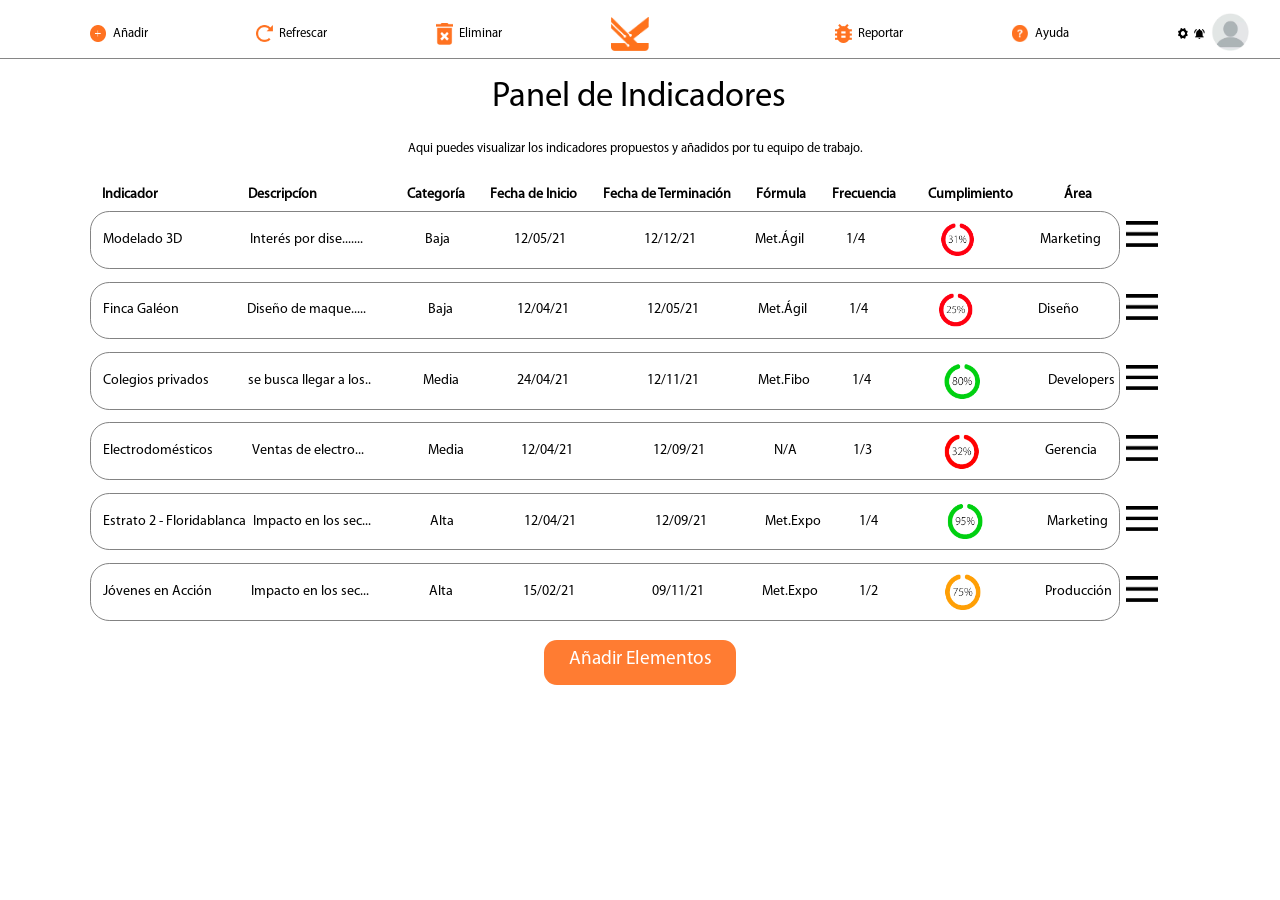
==== añadir.html @ 95365e01 "style :art: modificaciones de estilo inicio y correcciones de animaciones" ====
<!DOCTYPE html>
<html lang="es">
<head>
    <meta charset="UTF-8">
    <meta name="viewport" content="width=device-width, initial-scale=1.0">
    <title>Document</title>
    <link rel="stylesheet" href="añadir.css">
</head>
<body>
    <div class="flex-conteiner">
        <img src="./imagenes/Group 7@2x.png" alt="mas" class="mas">
        <a href="añadir.html" class="Añadir">Añadir</a>
        <img src="./imagenes/Icon open-reload@2x.png" alt="circul" class="circul">
        <a href="" class="Añadir">Refrescar</a>
        <img src="./imagenes/Icon material-delete-forever@2x.png" alt="caneca" class="caneca">
        <a href="eliminar.html" class="Añadir">Eliminar</a>
        <img src="./imagenes/kario sin kairo@2x.png" alt="logo" class="logo">
        <img src="./imagenes/Icon material-bug-report@2x.png" alt="report" class="report">
        <a href="reportar.html" class="Añadir">Reportar</a>
        <img src="./imagenes/Icon ionic-ios-help-circle@2x.png" alt="circle" class="circle">
        <a href="ayuda" class="Añadir">Ayuda</a>
        <a href=""><img src="./imagenes/Icon ionic-ios-settings@2x.png" alt="tuerca" class="tuerca"></a>
        <a href=""><img src="./imagenes/Icon material-notifications-active@2x.png" alt="campana" class="campana"></a>
        <a href="#cuadroSobrepuesto"><img src="./imagenes/Welcome_to_FigJam__1_-removebg-preview.png" alt="foto" class="foto"></a>
    </div>
    <div class="linea"></div>
    <div><p class="indicadores">Panel de Indicadores</p></div>
    <div><p class="Aqui">Aqui puedes visualizar los indicadores propuestos y añadidos por tu equipo de trabajo.</p></div>
    <div class="flex-conteiner2">
        <p class="indicador">Indicador</p>
        <p class="descripcion">Descripcíon</p>
        <p class="categoria">Categoría</p>
        <p class="fecha1">Fecha de Inicio</p>
        <p class="fecha2">Fecha de Terminación</p>
        <p class="formula">Fórmula</p>
        <p class="frecuencia">Frecuencia</p>
        <p class="cumplimiento">Cumplimiento</p>
        <p class="area">Área</p>
    </div>
    <div class="flex">
        <p class="M">Modelado 3D</p>
        <p class="I">Interés por dise.......</p>
        <p class="B">Baja</p>
        <p class="cerocinco">12/05/21</p>
        <p class="doce">12/12/21</p>
        <p class="Me">Met.Ágil</p>
        <p class="uncuarto">1/4</p>
        <img src="./imagenes/Group 14.png" alt="treintauno" class="treintauno">
        <p class="marketing">Marketing</p>
    </div>
    <img src="./imagenes/Repeat Grid 4@2x.png" alt="Repeat" class="repeat1">
    <div class="flex1">
        <p class="M">Finca Galéon</p>
        <p class="I">Diseño de maque.....</p>
        <p class="B">Baja</p>
        <p class="cerocinco">12/04/21</p>
        <p class="doce">12/05/21</p>
        <p class="Me">Met.Ágil</p>
        <p class="uncuarto">1/4</p>
        <img src="./imagenes/Group 12.png" alt="treintauno" class="treintauno1">
        <p class="marketing">Diseño</p>
    </div>
    <img src="./imagenes/Repeat Grid 4@2x.png" alt="Repeat" class="repeat2">
    <div class="flex2">
        <p class="M1">Colegios privados</p>
        <p class="I1">se busca llegar a los..</p>
        <p class="B1">Media</p>
        <p class="cerocinco1">24/04/21</p>
        <p class="doce1">12/11/21</p>
        <p class="Me1">Met.Fibo</p>
        <p class="uncuarto1">1/4</p>
        <img src="./imagenes/Group 10.png" alt="treintauno" class="treintauno2">
        <p class="marketing1">Developers</p>
    </div>
    <img src="./imagenes/Repeat Grid 4@2x.png" alt="Repeat" class="repeat3">
    <div class="flex3">
        <p class="M2">Electrodomésticos</p>
        <p class="I2">Ventas de electro...</p>
        <p class="B2">Media</p>
        <p class="cerocinco2">12/04/21</p>
        <p class="doce2">12/09/21</p>
        <p class="Me2">N/A</p>
        <p class="uncuarto2">1/3</p>
        <img src="./imagenes/Group 11.png" alt="treintauno" class="treintauno3">
        <p class="marketing2">Gerencia</p>
    </div>
    <img src="./imagenes/Repeat Grid 4@2x.png" alt="Repeat" class="repeat4">
    <div class="flex4">
        <p class="M3">Estrato 2 - Floridablanca</p>
        <p class="I3">Impacto en los sec...</p>
        <p class="B3">Alta</p>
        <p class="cerocinco3">12/04/21</p>
        <p class="doce3">12/09/21</p>
        <p class="Me3">Met.Expo</p>
        <p class="uncuarto3">1/4</p>
        <img src="./imagenes/Group 8.png" alt="treintauno" class="treintauno4">
        <p class="marketing3">Marketing</p>
    </div>
    <img src="./imagenes/Repeat Grid 4@2x.png" alt="Repeat" class="repeat5">
    <div class="flex5">
        <p class="M4">Jóvenes en Acción</p>
        <p class="I4">Impacto en los sec...</p>
        <p class="B4">Alta</p>
        <p class="cerocinco4">15/02/21</p>
        <p class="doce4">09/11/21</p>
        <p class="Me4">Met.Expo</p>
        <p class="uncuarto4">1/2</p>
        <img src="./imagenes/Group 9.png" alt="treintauno" class="treintauno5">
        <p class="marketing4">Producción</p>
    </div>
    <img src="./imagenes/Repeat Grid 4@2x.png" alt="Repeat" class="repeat6">
    <div><a href="" class="añadir1">Añadir Elementos</a></div>
    <div id="cuadroSobrepuesto">
        <div id="contenidoCuadro">
          <img src="./imagenes/Welcome_to_FigJam__1_-removebg-preview.png" alt="logologo" class="logologo">
          <p class="usuario">Usuario</p>
          <img src="./imagenes/icons8-salida-50.png" alt="login" class="login">
          <a href="KARIOmedia.html" class="logout">Log-Out</a>
          <a href="#" id="cerrarCuadro" class="cerrar">Cerrar</a>
        </div>
      </div>
</body>
</html>
---- añadir.css ----
@font-face {
    font-family: 'Myriad pro, regular';
    src: url(./font/Myriad\ Pro\ Regular.ttf);
}
*{
    margin: 0;
    padding: 0;
    box-sizing: border-box;
}
body{
    display: flex;
}
.flex-conteiner{
    position: absolute;
    display: flex;
    justify-content: center;
    align-items: center;
    margin-top: 1vi;
}

.mas{
    margin-left: 7vi;
    width: 1.3vi;
}
.Añadir{
    text-decoration: none;
    color: black;
    margin-left: 0.5vi;
    font-size: 1vi;
    font-family: 'Myriad pro, regular';
}
.circul{
    margin-left: 8.5vi;
    width: 1.3vi;
}
.caneca{
    margin-left: 8.5vi;
    width: 1.3vi;
}
.logo{
    margin-left: 8.5vi;
    width: 3vi;
}
.report{
    margin-left: 14.5vi;
    width: 1.3vi;
}
.circle{
    margin-left: 8.5vi;
    width: 1.3vi;
}
.tuerca{
    margin-left: 8.5vi;
    width: 0.8vi;
}
.campana{
    margin-left: 0.5vi;
    width: 0.8vi;
}
.foto{
    margin-left: 0.5vi;
    width: 3vi;
}
.linea{
    background-color: rgb(134, 134, 134);
    width: 100vi;
    height: 0.1vi;
    margin-top: 4.5vi;
}
.indicadores{
    position: absolute;
    font-size: 2.7vi;
    font-family: 'Myriad pro, regular';
    top: 6vi;
    left: 38.45vi;
}
.Aqui{
    position: absolute;
    font-size: 1vi;
    font-family: 'Myriad pro, regular';
    top: 11vi;
    left: 31.9vi;
}
.flex-conteiner2{
    position: absolute;
    display: flex;
    margin-top: 14.5vi;
    margin-left: 8vi;
}
.indicador{
    font-size: 1.1vi;
    font-family: 'Myriad pro, regular';
    font-weight: bold;
}
.descripcion{
    font-size: 1.1vi;
    font-family: 'Myriad pro, regular';
    font-weight: bold;
    margin-left: 7vi;
}
.categoria{
    font-size: 1.1vi;
    font-family: 'Myriad pro, regular';
    font-weight: bold;
    margin-left: 7vi;
}
.fecha1{
    font-size: 1.1vi;
    font-family: 'Myriad pro, regular';
    font-weight: bold;
    margin-left: 2vi;
}
.fecha2{
    font-size: 1.1vi;
    font-family: 'Myriad pro, regular';
    font-weight: bold;
    margin-left: 2vi;
}
.formula{
    font-size: 1.1vi;
    font-family: 'Myriad pro, regular';
    font-weight: bold;
    margin-left: 2vi;
}
.frecuencia{
    font-size: 1.1vi;
    font-family: 'Myriad pro, regular';
    font-weight: bold;
    margin-left: 2vi;
}
.cumplimiento{
    font-size: 1.1vi;
    font-family: 'Myriad pro, regular';
    font-weight: bold;
    margin-left: 2.5vi;
}
.area{
    font-size: 1.1vi;
    font-family: 'Myriad pro, regular';
    font-weight: bold;
    margin-left: 4vi;
}
.flex{
    position: absolute;
    display: flex;
    align-items: center;
    width: 80.5vi;
    height: 4.5vi;
    top: 16.5vi;
    left: 7vi;
    border: 1px solid rgb(131, 131, 131);
    border-radius: 1.5vi;
}
.M{
    font-size: 1.1vi;
    font-family: 'Myriad pro, regular';
    margin-left: 1vi;
}
.I{
    font-size: 1.1vi;
    font-family: 'Myriad pro, regular';
    margin-left: 5.3vi;
}
.B{
    font-size: 1.1vi;
    font-family: 'Myriad pro, regular';
    margin-left: 4.8vi;
}
.cerocinco{
    font-size: 1.1vi;
    font-family: 'Myriad pro, regular';
    margin-left: 5vi;
}
.doce{
    font-size: 1.1vi;
    font-family: 'Myriad pro, regular';
    margin-left: 6.1vi;
}
.Me{
    font-size: 1.1vi;
    font-family: 'Myriad pro, regular';
    margin-left: 4.6vi;
}
.uncuarto{
    font-size: 1.1vi;
    font-family: 'Myriad pro, regular';
    margin-left: 3.3vi;
}
.treintauno{
    margin-left: 5.7vi;
    width: 3vi;
}
.marketing{
    font-size: 1.1vi;
    font-family: 'Myriad pro, regular';
    margin-left: 5vi;
}
.repeat1{
    position: absolute;
    width: 2.5vi;
    height: 2vi;
    top: 17.3vi;
    left: 88vi;
}
.flex1{
    position: absolute;
    display: flex;
    align-items: center;
    width: 80.5vi;
    height: 4.5vi;
    top: 22vi;
    left: 7vi;
    border: 1px solid rgb(131, 131, 131);
    border-radius: 1.5vi;
}
.treintauno1{
    margin-left: 5.5vi;
    width: 2.8vi;
}
.repeat2{
    position: absolute;
    width: 2.5vi;
    height: 2vi;
    top: 23vi;
    left: 88vi;
}
.flex2{
    position: absolute;
    display: flex;
    align-items: center;
    width: 80.5vi;
    height: 4.5vi;
    top: 27.5vi;
    left: 7vi;
    border: 1px solid rgb(131, 131, 131);
    border-radius: 1.5vi;
}
.M1{
    font-size: 1.1vi;
    font-family: 'Myriad pro, regular';
    margin-left: 1vi;
}
.I1{
    font-size: 1.1vi;
    font-family: 'Myriad pro, regular';
    margin-left: 3vi;
}
.B1{
    font-size: 1.1vi;
    font-family: 'Myriad pro, regular';
    margin-left: 4.1vi;
}
.cerocinco1{
    font-size: 1.1vi;
    font-family: 'Myriad pro, regular';
    margin-left: 4.5vi;
}
.doce1{
    font-size: 1.1vi;
    font-family: 'Myriad pro, regular';
    margin-left: 6.1vi;
}
.Me1{
    font-size: 1.1vi;
    font-family: 'Myriad pro, regular';
    margin-left: 4.6vi;
}
.uncuarto1{
    font-size: 1.1vi;
    font-family: 'Myriad pro, regular';
    margin-left: 3.3vi;
}
.treintauno2{
    margin-left: 5.5vi;
    width: 3.3vi;
}
.marketing1{
    font-size: 1.1vi;
    font-family: 'Myriad pro, regular';
    margin-left: 5vi;
}
.repeat3{
    position: absolute;
    width: 2.5vi;
    height: 2vi;
    top: 28.5vi;
    left: 88vi;
}
.flex3{
    position: absolute;
    display: flex;
    align-items: center;
    width: 80.5vi;
    height: 4.5vi;
    top: 33vi;
    left: 7vi;
    border: 1px solid rgb(131, 131, 131);
    border-radius: 1.5vi;
}
.M2{
    font-size: 1.1vi;
    font-family: 'Myriad pro, regular';
    margin-left: 1vi;
}
.I2{
    font-size: 1.1vi;
    font-family: 'Myriad pro, regular';
    margin-left: 3vi;
}
.B2{
    font-size: 1.1vi;
    font-family: 'Myriad pro, regular';
    margin-left: 5vi;
}
.cerocinco2{
    font-size: 1.1vi;
    font-family: 'Myriad pro, regular';
    margin-left: 4.5vi;
}
.doce2{
    font-size: 1.1vi;
    font-family: 'Myriad pro, regular';
    margin-left: 6.2vi;
}
.Me2{
    font-size: 1.1vi;
    font-family: 'Myriad pro, regular';
    margin-left: 5.4vi;
}
.uncuarto2{
    font-size: 1.1vi;
    font-family: 'Myriad pro, regular';
    margin-left: 4.4vi;
}
.treintauno3{
    margin-left: 5.5vi;
    width: 3vi;
}
.marketing2{
    font-size: 1.1vi;
    font-family: 'Myriad pro, regular';
    margin-left: 5vi;
}
.repeat4{
    position: absolute;
    width: 2.5vi;
    height: 2vi;
    top: 34vi;
    left: 88vi;
}
.flex4{
    position: absolute;
    display: flex;
    align-items: center;
    width: 80.5vi;
    height: 4.5vi;
    top: 38.5vi;
    left: 7vi;
    border: 1px solid rgb(131, 131, 131);
    border-radius: 1.5vi;
}
.M3{
    font-size: 1.1vi;
    font-family: 'Myriad pro, regular';
    margin-left: 1vi;
}
.I3{
    font-size: 1.1vi;
    font-family: 'Myriad pro, regular';
    margin-left: 0.5vi;
}
.B3{
    font-size: 1.1vi;
    font-family: 'Myriad pro, regular';
    margin-left: 4.6vi;
}
.cerocinco3{
    font-size: 1.1vi;
    font-family: 'Myriad pro, regular';
    margin-left: 5.5vi;
}
.doce3{
    font-size: 1.1vi;
    font-family: 'Myriad pro, regular';
    margin-left: 6.2vi;
}
.Me3{
    font-size: 1.1vi;
    font-family: 'Myriad pro, regular';
    margin-left: 4.5vi;
}
.uncuarto3{
    font-size: 1.1vi;
    font-family: 'Myriad pro, regular';
    margin-left: 3vi;
}
.treintauno4{
    margin-left: 5.3vi;
    width: 2.9vi;
}
.marketing3{
    font-size: 1.1vi;
    font-family: 'Myriad pro, regular';
    margin-left: 5vi;
}
.repeat5{
    position: absolute;
    width: 2.5vi;
    height: 2vi;
    top: 39.5vi;
    left: 88vi;
}
.flex5{
    position: absolute;
    display: flex;
    align-items: center;
    width: 80.5vi;
    height: 4.5vi;
    top: 44vi;
    left: 7vi;
    border: 1px solid rgb(131, 131, 131);
    border-radius: 1.5vi;
}
.M4{
    font-size: 1.1vi;
    font-family: 'Myriad pro, regular';
    margin-left: 1vi;
}
.I4{
    font-size: 1.1vi;
    font-family: 'Myriad pro, regular';
    margin-left: 3vi;
}
.B4{
    font-size: 1.1vi;
    font-family: 'Myriad pro, regular';
    margin-left: 4.7vi;
}
.cerocinco4{
    font-size: 1.1vi;
    font-family: 'Myriad pro, regular';
    margin-left: 5.5vi;
}
.doce4{
    font-size: 1.1vi;
    font-family: 'Myriad pro, regular';
    margin-left: 6vi;
}
.Me4{
    font-size: 1.1vi;
    font-family: 'Myriad pro, regular';
    margin-left: 4.5vi;
}
.uncuarto4{
    font-size: 1.1vi;
    font-family: 'Myriad pro, regular';
    margin-left: 3.2vi;
}
.treintauno5{
    margin-left: 5.2vi;
    width: 2.9vi;
}
.marketing4{
    font-size: 1.1vi;
    font-family: 'Myriad pro, regular';
    margin-left: 5vi;
}
.repeat6{
    position: absolute;
    width: 2.5vi;
    height: 2vi;
    top: 45vi;
    left: 88vi;
}
.añadir1{
    position: absolute;
    top: 50vi;
    left: 42.5vi;
    font-size: 1.5vi;
    font-family: 'Myriad pro, regular';
    text-decoration: none;
    color: white;
    background-color: #FF7C32;
    width: 15vi;
    height: 3.5vi;
    border-radius: 1vi;
    line-height: 3.1vi;
    text-align: center;
}
#cuadroSobrepuesto {
    display: none;
    position: fixed;
    top: 4.6vi;
    left: 85vi;
    z-index: 999;
    
}

#contenidoCuadro {
    width: 15vi;
    height: 20vi;
    background-image: linear-gradient(to bottom, #E66319 5vi, #3E3737 5vi);
    border-radius: 0.3vi;
}
#cerrarCuadro {
display: block;
}
#mostrarCuadro {
cursor: pointer;
}
#cuadroSobrepuesto:target {
display: block;
}
.cerrar{
    position: absolute;
    font-size: 1.1vi;
    font-family: 'Myriad pro, regular';
    text-decoration: none;
    color: white;
    top: 18.5vi;
    left: 6vi;
}
.logologo{
    position: absolute;
    width: 6vi;
    top: 1.5vi;
    left: 4.5vi;
}
.usuario{
    position: absolute;
    font-size: 1.7vi;
    font-family: 'Myriad pro, regular';
    color: white;
    top: 8vi;
    left: 5vi;
}
.login{
    position: absolute;
    width: 1.5vi;
    top: 13vi;
    left: 3.5vi;
}
.logout{
    position: absolute;
    font-size: 1.5vi;
    font-family: 'Myriad pro, regular';
    text-decoration: none;
    color: white;
    top: 12.8vi;
    left: 5.3vi;
}
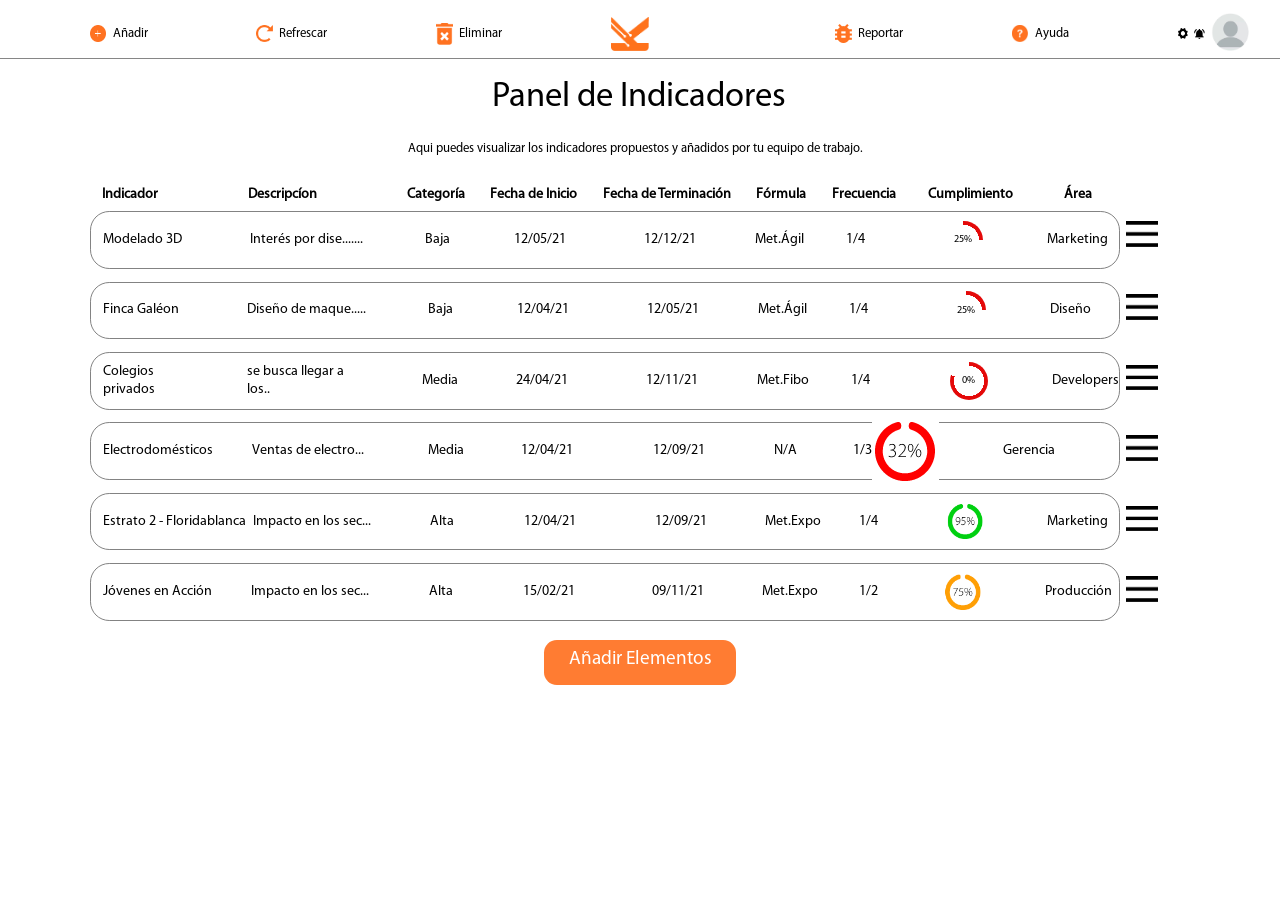
==== commit 8b6ed577: "style :art: Creación de la animacion porcentajes" ====
--- a/añadir.html
+++ b/añadir.html
@@ -16,7 +16,7 @@
         <a href="eliminar.html" class="Añadir">Eliminar</a>
         <img src="./imagenes/kario sin kairo@2x.png" alt="logo" class="logo">
         <img src="./imagenes/Icon material-bug-report@2x.png" alt="report" class="report">
-        <a href="reportar.html" class="Añadir">Reportar</a>
+        <a href="Repostes.html" class="Añadir">Reportar</a>
         <img src="./imagenes/Icon ionic-ios-help-circle@2x.png" alt="circle" class="circle">
         <a href="ayuda" class="Añadir">Ayuda</a>
         <a href=""><img src="./imagenes/Icon ionic-ios-settings@2x.png" alt="tuerca" class="tuerca"></a>
@@ -45,7 +45,11 @@
         <p class="doce">12/12/21</p>
         <p class="Me">Met.Ágil</p>
         <p class="uncuarto">1/4</p>
-        <img src="./imagenes/Group 14.png" alt="treintauno" class="treintauno">
+        <div class="progress-bar-container">
+            <div class="progress-bar html">
+              <progress id="html" min="0" max="100" value="31"></progress>
+            </div>
+          </div>
         <p class="marketing">Marketing</p>
     </div>
     <img src="./imagenes/Repeat Grid 4@2x.png" alt="Repeat" class="repeat1">
@@ -57,7 +61,9 @@
         <p class="doce">12/05/21</p>
         <p class="Me">Met.Ágil</p>
         <p class="uncuarto">1/4</p>
-        <img src="./imagenes/Group 12.png" alt="treintauno" class="treintauno1">
+        <div class="progress-bar html">
+            <progress id="html1" min="0" max="100" value="25"></progress>
+        </div>
         <p class="marketing">Diseño</p>
     </div>
     <img src="./imagenes/Repeat Grid 4@2x.png" alt="Repeat" class="repeat2">
@@ -69,7 +75,11 @@
         <p class="doce1">12/11/21</p>
         <p class="Me1">Met.Fibo</p>
         <p class="uncuarto1">1/4</p>
-        <img src="./imagenes/Group 10.png" alt="treintauno" class="treintauno2">
+        <div class="progress-bar2-container">
+            <div class="progress-bar2 html2">
+              <progress id="html2" min="0" max="100" value="80"></progress>
+            </div>
+          </div>
         <p class="marketing1">Developers</p>
     </div>
     <img src="./imagenes/Repeat Grid 4@2x.png" alt="Repeat" class="repeat3">
--- a/añadir.css
+++ b/añadir.css
@@ -186,10 +186,50 @@
     font-family: 'Myriad pro, regular';
     margin-left: 3.3vi;
 }
-.treintauno{
-    margin-left: 5.7vi;
+@property --progress-value {
+    syntax: '<integer>';
+    inherits: false;
+    initial-value: 0;
+  }
+  
+  @keyframes html-progress {
+    to { --progress-value: 31;}
+  }
+
+  .progress-bar {
     width: 3vi;
-}
+    height: 3vi;
+    margin-left: 6.5vi;
+    border-radius: 50%;
+    display: flex;
+    justify-content: center;
+    align-items: center;
+    
+  }
+  
+  .progress-bar::before {
+    counter-reset: percentage var(--progress-value);
+    content: counter(percentage) '%';
+  }
+  
+  .html {
+    background: 
+      radial-gradient(closest-side, white 79%, transparent 80% 100%),
+      conic-gradient(rgb(228, 9, 9) calc(var(--progress-value) * 1%), rgb(255, 255, 255) 0);
+    animation: html-progress 2s 1 forwards;
+    font-family: 'Myriad pro, regular';
+    font-size: 0.8vi;
+  }
+  
+  .html::before {
+    animation: html-progress 2s 1 forwards;
+  }
+  
+  progress {
+    visibility: hidden;
+    width: 0;
+    height: 0;
+  }
 .marketing{
     font-size: 1.1vi;
     font-family: 'Myriad pro, regular';
@@ -270,10 +310,47 @@
     font-family: 'Myriad pro, regular';
     margin-left: 3.3vi;
 }
-.treintauno2{
-    margin-left: 5.5vi;
-    width: 3.3vi;
-}
+@property --progress-value {
+    syntax: '<integer>';
+    inherits: false;
+    initial-value: 0;
+    
+  }
+  
+  @keyframes html-progress{
+    to { --progress-value: 25;}
+  }
+  
+  
+  .progress-bar {
+    width: 3vi;
+    height: 3vi;
+    margin-left: 6.2vi;
+    border-radius: 50%;
+    display: flex;
+    justify-content: center;
+    align-items: center;
+    
+  }
+  
+  .progress-bar1::before {
+    counter-reset: percentage var(--progress-value);
+    content: counter(percentage) '%';
+  }
+  
+  .html {
+    background: 
+      radial-gradient(closest-side, white 79%, transparent 80% 100%),
+      conic-gradient(rgb(228, 9, 9) calc(var(--progress-value) * 1%), rgb(255, 255, 255) 0);
+    animation: html-progress 2s 1 forwards;
+    font-family: 'Myriad pro, regular';
+    font-size: 0.8vi;
+  }
+  
+  .html::before {
+    animation: html-progress 2s 1 forwards;
+  }
+  
 .marketing1{
     font-size: 1.1vi;
     font-family: 'Myriad pro, regular';
@@ -332,10 +409,50 @@
     font-family: 'Myriad pro, regular';
     margin-left: 4.4vi;
 }
-.treintauno3{
-    margin-left: 5.5vi;
+@property --progress-value2 {
+    syntax: '<integer>';
+    inherits: false;
+    initial-value: 0;
+  }
+  
+  @keyframes html-progress2{
+    to { --progress-value2: 80;}
+  }
+  
+  
+  .progress-bar2 {
     width: 3vi;
-}
+    height: 3vi;
+    margin-left: 6.2vi;
+    border-radius: 50%;
+    display: flex;
+    justify-content: center;
+    align-items: center;
+    
+  }
+  
+  .progress-bar2::before {
+    counter-reset: percentage var(--progress-value2);
+    content: counter(percentage) '%';
+  }
+  
+  .html2 {
+    background: 
+      radial-gradient(closest-side, white 79%, transparent 80% 100%),
+      conic-gradient(rgb(228, 9, 9) calc(var(--progress-value2) * 1%), rgb(255, 255, 255) 0);
+    animation: html-progress2 2s 1 forwards;
+    font-family: 'Myriad pro, regular';
+    font-size: 0.8vi;
+  }
+  
+  .html1::before {
+    animation: html-progress2 2s 1 forwards;
+  }
+  progress {
+    visibility: hidden;
+    width: 0;
+    height: 0;
+  }
 .marketing2{
     font-size: 1.1vi;
     font-family: 'Myriad pro, regular';
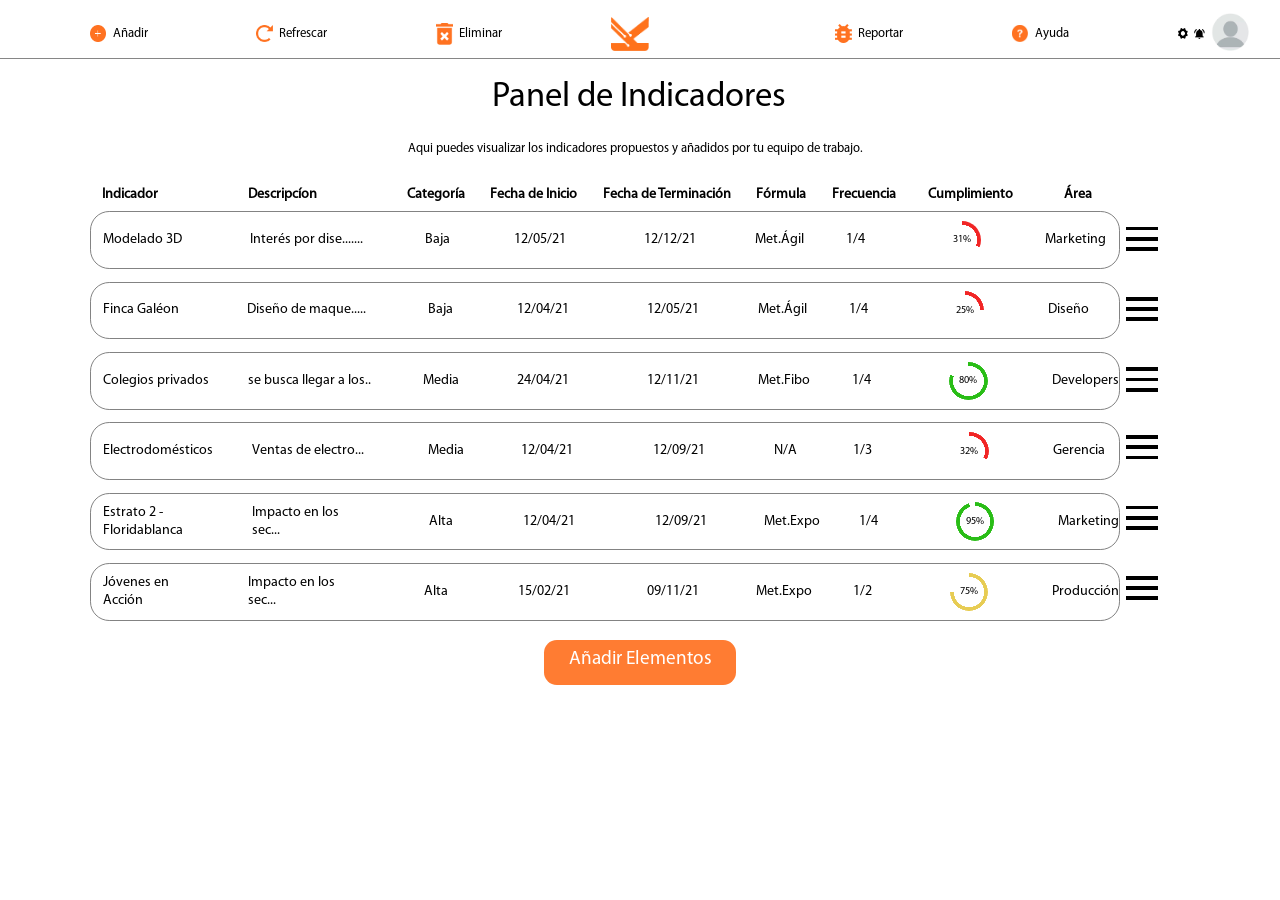
==== commit e360b154: "feat :art: estilo dinamico de porcentajes Terminación de añadir y reportes" ====
--- a/añadir.html
+++ b/añadir.html
@@ -45,14 +45,16 @@
         <p class="doce">12/12/21</p>
         <p class="Me">Met.Ágil</p>
         <p class="uncuarto">1/4</p>
-        <div class="progress-bar-container">
-            <div class="progress-bar html">
-              <progress id="html" min="0" max="100" value="31"></progress>
-            </div>
-          </div>
+        <div class="progress-bar primero">
+            <progress id="primero" min="0" max="100" value="31"></progress>
+        </div>
         <p class="marketing">Marketing</p>
     </div>
-    <img src="./imagenes/Repeat Grid 4@2x.png" alt="Repeat" class="repeat1">
+    <div class="linea1">
+        <div class="a"><p></p></div>
+        <div class="a"><p></p></div>
+        <div class="a"><p></p></div>
+    </div>
     <div class="flex1">
         <p class="M">Finca Galéon</p>
         <p class="I">Diseño de maque.....</p>
@@ -61,12 +63,16 @@
         <p class="doce">12/05/21</p>
         <p class="Me">Met.Ágil</p>
         <p class="uncuarto">1/4</p>
-        <div class="progress-bar html">
-            <progress id="html1" min="0" max="100" value="25"></progress>
+        <div class="progress-bar segundo">
+            <progress id="segundo" min="0" max="100" value="25"></progress>
         </div>
         <p class="marketing">Diseño</p>
     </div>
-    <img src="./imagenes/Repeat Grid 4@2x.png" alt="Repeat" class="repeat2">
+    <div class="linea2">
+        <div class="a"><p></p></div>
+        <div class="a"><p></p></div>
+        <div class="a"><p></p></div>
+    </div>
     <div class="flex2">
         <p class="M1">Colegios privados</p>
         <p class="I1">se busca llegar a los..</p>
@@ -75,14 +81,16 @@
         <p class="doce1">12/11/21</p>
         <p class="Me1">Met.Fibo</p>
         <p class="uncuarto1">1/4</p>
-        <div class="progress-bar2-container">
-            <div class="progress-bar2 html2">
-              <progress id="html2" min="0" max="100" value="80"></progress>
-            </div>
-          </div>
+        <div class="progress-bar tercero">
+            <progress id="tercero" min="0" max="100" value="80"></progress>
+        </div>
         <p class="marketing1">Developers</p>
     </div>
-    <img src="./imagenes/Repeat Grid 4@2x.png" alt="Repeat" class="repeat3">
+    <div class="linea3">
+        <div class="a"><p></p></div>
+        <div class="a"><p></p></div>
+        <div class="a"><p></p></div>
+    </div>
     <div class="flex3">
         <p class="M2">Electrodomésticos</p>
         <p class="I2">Ventas de electro...</p>
@@ -91,10 +99,16 @@
         <p class="doce2">12/09/21</p>
         <p class="Me2">N/A</p>
         <p class="uncuarto2">1/3</p>
-        <img src="./imagenes/Group 11.png" alt="treintauno" class="treintauno3">
+        <div class="progress-bar cuarto">
+            <progress id="cuarto" min="0" max="100" value="32"></progress>
+        </div>
         <p class="marketing2">Gerencia</p>
     </div>
-    <img src="./imagenes/Repeat Grid 4@2x.png" alt="Repeat" class="repeat4">
+    <div class="linea4">
+        <div class="a"><p></p></div>
+        <div class="a"><p></p></div>
+        <div class="a"><p></p></div>
+    </div>
     <div class="flex4">
         <p class="M3">Estrato 2 - Floridablanca</p>
         <p class="I3">Impacto en los sec...</p>
@@ -103,10 +117,16 @@
         <p class="doce3">12/09/21</p>
         <p class="Me3">Met.Expo</p>
         <p class="uncuarto3">1/4</p>
-        <img src="./imagenes/Group 8.png" alt="treintauno" class="treintauno4">
+        <div class="progress-bar quinto">
+            <progress id="quinto" min="0" max="100" value="95"></progress>
+        </div>
         <p class="marketing3">Marketing</p>
     </div>
-    <img src="./imagenes/Repeat Grid 4@2x.png" alt="Repeat" class="repeat5">
+    <div class="linea5">
+        <div class="a"><p></p></div>
+        <div class="a"><p></p></div>
+        <div class="a"><p></p></div>
+    </div>
     <div class="flex5">
         <p class="M4">Jóvenes en Acción</p>
         <p class="I4">Impacto en los sec...</p>
@@ -115,11 +135,16 @@
         <p class="doce4">09/11/21</p>
         <p class="Me4">Met.Expo</p>
         <p class="uncuarto4">1/2</p>
-        <img src="./imagenes/Group 9.png" alt="treintauno" class="treintauno5">
+        <div class="progress-bar sexto">
+            <progress id="sexto" min="0" max="100" value="95"></progress>
+        </div>
         <p class="marketing4">Producción</p>
     </div>
-    <img src="./imagenes/Repeat Grid 4@2x.png" alt="Repeat" class="repeat6">
-    <div><a href="" class="añadir1">Añadir Elementos</a></div>
+    <div class="linea6">
+        <div class="a"><p></p></div>
+        <div class="a"><p></p></div>
+        <div class="a"><p></p></div>
+    </div>
     <div id="cuadroSobrepuesto">
         <div id="contenidoCuadro">
           <img src="./imagenes/Welcome_to_FigJam__1_-removebg-preview.png" alt="logologo" class="logologo">
@@ -129,5 +154,32 @@
           <a href="#" id="cerrarCuadro" class="cerrar">Cerrar</a>
         </div>
       </div>
+    <a href="#cuadroSobrepuesto1" id="cerrarCuadro" class="añadir1">Añadir Elementos</a>
+    <div id="cuadroSobrepuesto1">
+    <div id="contenidoCuadro1">
+        <form>
+            <label for="indicador" class="indicador1">Indicador:</label><br>
+            <input type="text" name="indicador" id="indicador" class="indicador2"><br>
+            <label for="Descripcíon" class="descripcion1">Descripcíon:</label><br>
+            <input type="text" name="descripcion" id="Descripcíon" class="descripcion2"><br>
+            <label for="Categoría" class="categoria1">Categoría:</label><br>
+            <input type="text" name="categoria" id="Categoría" class="categoria2"><br>
+            <label for="fechaI" class="fechai1">Fecha de Inicio:</label><br>
+            <input type="date" name="fechai" id="fechaI" class="fechai2"><br>
+            <label for="fechaF" class="fechaF">Fecha de Terminación:</label><br>
+            <input type="date" name="fechaF" id="fechaF1" class="fechaF1"><br>
+            <label for="formula" class="formula1">Formula:</label><br>
+            <input type="text" name="formula" id="formula1" class="formula2"><br>
+            <label for="frecuencia" class="free0">Frecuencia:</label><br>
+            <input type="text" name="free" id="free" class="free"><br>
+            <label for="cumplimiento" class="cumplimiento1">Cumplimiento:</label><br>
+            <input type="text" name="cumplimiento" id="cumplimiento1" class="cumplimiento2"><br>
+            <label for="area" class="area1">Área:</label><br>
+            <input type="text" name="area" id="area" class="area2">
+
+        </form>
+        <a href="#" id="cerrarCuadro" class="enviar">Enviar</a>
+    </div>
+    </div>
 </body>
 </html>
--- a/añadir.css
+++ b/añadir.css
@@ -15,9 +15,9 @@
     display: flex;
     justify-content: center;
     align-items: center;
+    flex-direction: row;
     margin-top: 1vi;
 }
-
 .mas{
     margin-left: 7vi;
     width: 1.3vi;
@@ -192,14 +192,14 @@
     initial-value: 0;
   }
   
-  @keyframes html-progress {
+  @keyframes primer-progress {
     to { --progress-value: 31;}
   }
 
   .progress-bar {
     width: 3vi;
     height: 3vi;
-    margin-left: 6.5vi;
+    margin-left: 6.1vi;
     border-radius: 50%;
     display: flex;
     justify-content: center;
@@ -212,17 +212,17 @@
     content: counter(percentage) '%';
   }
   
-  .html {
+  .primero {
     background: 
-      radial-gradient(closest-side, white 79%, transparent 80% 100%),
-      conic-gradient(rgb(228, 9, 9) calc(var(--progress-value) * 1%), rgb(255, 255, 255) 0);
-    animation: html-progress 2s 1 forwards;
+    radial-gradient(closest-side, white 79%, transparent 80% 100%),
+    conic-gradient(rgb(241, 37, 37) calc(var(--progress-value) * 1%), rgb(255, 255, 255) 0);
+    animation: primer-progress 2s 1 forwards;
     font-family: 'Myriad pro, regular';
     font-size: 0.8vi;
   }
   
-  .html::before {
-    animation: html-progress 2s 1 forwards;
+  .primero::before {
+    animation: primer-progress 2s 1 forwards;
   }
   
   progress {
@@ -310,46 +310,29 @@
     font-family: 'Myriad pro, regular';
     margin-left: 3.3vi;
 }
-@property --progress-value {
-    syntax: '<integer>';
-    inherits: false;
-    initial-value: 0;
-    
-  }
-  
-  @keyframes html-progress{
-    to { --progress-value: 25;}
-  }
-  
-  
-  .progress-bar {
-    width: 3vi;
-    height: 3vi;
-    margin-left: 6.2vi;
-    border-radius: 50%;
-    display: flex;
-    justify-content: center;
-    align-items: center;
-    
-  }
-  
-  .progress-bar1::before {
-    counter-reset: percentage var(--progress-value);
-    content: counter(percentage) '%';
-  }
-  
-  .html {
-    background: 
-      radial-gradient(closest-side, white 79%, transparent 80% 100%),
-      conic-gradient(rgb(228, 9, 9) calc(var(--progress-value) * 1%), rgb(255, 255, 255) 0);
-    animation: html-progress 2s 1 forwards;
+@-webkit-keyframes segundo-progress {
+    to {
+      --progress-value: 25;
+    }
+  }
+  @keyframes segundo-progress {
+    to {
+      --progress-value: 25;
+    }
+  }
+  .segundo {
+    background: radial-gradient(closest-side, white 79%, transparent 80% 100%, white 0), conic-gradient(rgb(241, 37, 37) calc(var(--progress-value) * 1%), rgb(255, 255, 255) 0);
     font-family: 'Myriad pro, regular';
     font-size: 0.8vi;
-  }
-  
-  .html::before {
-    animation: html-progress 2s 1 forwards;
-  }
+    -webkit-animation: segundo-progress 2s 1 forwards;
+            animation: segundo-progress 2s 1 forwards;
+  }
+  
+  .segundo::before {
+    -webkit-animation: segundo-progress 2s 1 forwards;
+            animation: segundo-progress 2s 1 forwards;
+  }
+  
   
 .marketing1{
     font-size: 1.1vi;
@@ -409,49 +392,27 @@
     font-family: 'Myriad pro, regular';
     margin-left: 4.4vi;
 }
-@property --progress-value2 {
-    syntax: '<integer>';
-    inherits: false;
-    initial-value: 0;
-  }
-  
-  @keyframes html-progress2{
-    to { --progress-value2: 80;}
-  }
-  
-  
-  .progress-bar2 {
-    width: 3vi;
-    height: 3vi;
-    margin-left: 6.2vi;
-    border-radius: 50%;
-    display: flex;
-    justify-content: center;
-    align-items: center;
-    
-  }
-  
-  .progress-bar2::before {
-    counter-reset: percentage var(--progress-value2);
-    content: counter(percentage) '%';
-  }
-  
-  .html2 {
-    background: 
-      radial-gradient(closest-side, white 79%, transparent 80% 100%),
-      conic-gradient(rgb(228, 9, 9) calc(var(--progress-value2) * 1%), rgb(255, 255, 255) 0);
-    animation: html-progress2 2s 1 forwards;
+@-webkit-keyframes tercero-progress {
+    to {
+      --progress-value: 80;
+    }
+  }
+  @keyframes tercero-progress {
+    to {
+      --progress-value: 80;
+    }
+  }
+  .tercero {
+    background: radial-gradient(closest-side, white 79%, transparent 80% 100%, white 0), conic-gradient(rgb(41, 189, 22) calc(var(--progress-value) * 1%), rgb(255, 255, 255) 0);
     font-family: 'Myriad pro, regular';
     font-size: 0.8vi;
-  }
-  
-  .html1::before {
-    animation: html-progress2 2s 1 forwards;
-  }
-  progress {
-    visibility: hidden;
-    width: 0;
-    height: 0;
+    -webkit-animation: tercero-progress 2s 1 forwards;
+            animation: tercero-progress 2s 1 forwards;
+  }
+  
+  .tercero::before {
+    -webkit-animation: tercero-progress 2s 1 forwards;
+            animation: tercero-progress 2s 1 forwards;
   }
 .marketing2{
     font-size: 1.1vi;
@@ -511,10 +472,28 @@
     font-family: 'Myriad pro, regular';
     margin-left: 3vi;
 }
-.treintauno4{
-    margin-left: 5.3vi;
-    width: 2.9vi;
-}
+@-webkit-keyframes cuarto-progress {
+    to {
+      --progress-value: 32;
+    }
+  }
+  @keyframes cuarto-progress {
+    to {
+      --progress-value: 32;
+    }
+  }
+  .cuarto {
+    background: radial-gradient(closest-side, white 79%, transparent 80% 100%, white 0), conic-gradient(rgb(241, 37, 37) calc(var(--progress-value) * 1%), rgb(255, 255, 255) 0);
+    font-family: 'Myriad pro, regular';
+    font-size: 0.8vi;
+    -webkit-animation: cuarto-progress 2s 1 forwards;
+            animation: cuarto-progress 2s 1 forwards;
+  }
+  
+  .cuarto::before {
+    -webkit-animation: cuarto-progress 2s 1 forwards;
+            animation: cuarto-progress 2s 1 forwards;
+  }
 .marketing3{
     font-size: 1.1vi;
     font-family: 'Myriad pro, regular';
@@ -573,10 +552,50 @@
     font-family: 'Myriad pro, regular';
     margin-left: 3.2vi;
 }
-.treintauno5{
-    margin-left: 5.2vi;
-    width: 2.9vi;
-}
+@-webkit-keyframes quinto-progress {
+    to {
+      --progress-value: 95;
+    }
+  }
+  @keyframes quinto-progress {
+    to {
+      --progress-value: 95;
+    }
+  }
+  .quinto {
+    background: radial-gradient(closest-side, white 79%, transparent 80% 100%, white 0), conic-gradient(rgb(41, 189, 22) calc(var(--progress-value) * 1%), rgb(255, 255, 255) 0);
+    font-family: 'Myriad pro, regular';
+    font-size: 0.8vi;
+    -webkit-animation: quinto-progress 2s 1 forwards;
+            animation: quinto-progress 2s 1 forwards;
+  }
+  
+  .quinto::before {
+    -webkit-animation: quinto-progress 2s 1 forwards;
+            animation: quinto-progress 2s 1 forwards;
+  }
+  @-webkit-keyframes sexto-progress {
+    to {
+      --progress-value: 75;
+    }
+  }
+  @keyframes sexto-progress {
+    to {
+      --progress-value: 75;
+    }
+  }
+  .sexto {
+    background: radial-gradient(closest-side, white 79%, transparent 80% 100%, white 0), conic-gradient(rgb(231, 204, 83) calc(var(--progress-value) * 1%), rgb(255, 255, 255) 0);
+    font-family: 'Myriad pro, regular';
+    font-size: 0.8vi;
+    -webkit-animation: sexto-progress 2s 1 forwards;
+            animation: sexto-progress 2s 1 forwards;
+  }
+  
+  .sexto::before {
+    -webkit-animation: sexto-progress 2s 1 forwards;
+            animation: sexto-progress 2s 1 forwards;
+  }
 .marketing4{
     font-size: 1.1vi;
     font-family: 'Myriad pro, regular';
@@ -665,4 +684,232 @@
     color: white;
     top: 12.8vi;
     left: 5.3vi;
+}
+.linea1{
+    position: absolute;
+    top: 17.2vi;
+    left: 88vi;
+}
+.a{
+    background-color: black;
+    width: 2.5vi;
+    height: 0.3vi;
+    margin-top: 0.5vi;
+}
+.linea2{
+    position: absolute;
+    top: 22.7vi;
+    left: 88vi;
+}
+.linea3{
+    position: absolute;
+    top: 28.2vi;
+    left: 88vi;
+}
+.linea4{
+    position: absolute;
+    top: 33.5vi;
+    left: 88vi;
+}
+.linea5{
+    position: absolute;
+    top: 39vi;
+    left: 88vi;
+}
+.linea6{
+    position: absolute;
+    top: 44.5vi;
+    left: 88vi;
+}
+
+#cuadroSobrepuesto1 {
+    display: none;
+    position: fixed;
+    top: 6vi;
+    left: 20vi;
+    z-index: 999;
+    
+}
+#contenidoCuadro1 {
+    width: 60vi;
+    height: 48vi;
+    background-color: #cccccc;
+    border-radius: 0.3vi;
+}
+#cerrarCuadro1 {
+display: block;
+}
+#mostrarCuadro1 {
+cursor: pointer;
+}
+#cuadroSobrepuesto1:target {
+display: block;
+}
+.enviar{
+    position: absolute;
+    text-decoration: none;
+    color: white;
+    font-size: 1.3vi;
+    font-family: 'Myriad pro, regular';
+    top: 45vi;
+    left: 27.5vi;
+    background-color:#FF7C32;
+    width: 5vi;
+    height: 2vi;
+    border-radius: 0.5vi;
+    text-align: center;
+    line-height: 2vi;
+}
+.indicador1{
+    position: absolute;
+    font-size: 2vi;
+    font-family: 'Myriad pro, regular';
+    left: 6vi;
+    top: 2vi;
+}
+.indicador2{
+    position: absolute;
+    width: 20vi;
+    height: 2vi;
+    font-size: 1vi;
+    font-family: 'Myriad pro, regular';
+    top: 4.2vi;
+    left: 5vi;
+    border-radius: 0.3vi;
+}
+.descripcion1{
+    position: absolute;
+    font-size: 2vi;
+    font-family: 'Myriad pro, regular';
+    left: 34vi;
+    top: 2vi;
+}
+.descripcion2{
+    position: absolute;
+    width: 20vi;
+    height: 2vi;
+    font-size: 1vi;
+    font-family: 'Myriad pro, regular';
+    top: 4.2vi;
+    left: 33vi;
+    border-radius: 0.3vi;
+}
+.categoria1{
+    position: absolute;
+    font-size: 2vi;
+    font-family: 'Myriad pro, regular';
+    left: 6vi;
+    top: 9vi;
+}
+.categoria2{
+    position: absolute;
+    width: 20vi;
+    height: 2vi;
+    font-size: 1vi;
+    font-family: 'Myriad pro, regular';
+    top: 11.5vi;
+    left: 5vi;
+    border-radius: 0.3vi;
+}
+.fechai1{
+    position: absolute;
+    font-size: 2vi;
+    font-family: 'Myriad pro, regular';
+    left: 34vi;
+    top: 9vi;
+}
+.fechai2{
+    position: absolute;
+    width: 20vi;
+    height: 2vi;
+    font-size: 1vi;
+    font-family: 'Myriad pro, regular';
+    top: 11.5vi;
+    left: 33vi;
+    border-radius: 0.3vi;
+}
+.fechaF{
+    position: absolute;
+    font-size: 2vi;
+    font-family: 'Myriad pro, regular';
+    left: 6vi;
+    top: 16vi;
+}
+.fechaF1{
+    position: absolute;
+    width: 20vi;
+    height: 2vi;
+    font-size: 1vi;
+    font-family: 'Myriad pro, regular';
+    top: 18.5vi;
+    left: 5vi;
+    border-radius: 0.3vi;
+}
+.formula1{
+    position: absolute;
+    font-size: 2vi;
+    font-family: 'Myriad pro, regular';
+    left: 34vi;
+    top: 16vi;
+}
+.formula2{
+    position: absolute;
+    width: 20vi;
+    height: 2vi;
+    font-size: 1vi;
+    font-family: 'Myriad pro, regular';
+    top: 18.5vi;
+    left: 33vi;
+    border-radius: 0.3vi;
+}
+.free0{
+    position: absolute;
+    font-size: 2vi;
+    font-family: 'Myriad pro, regular';
+    left: 6vi;
+    top: 22.8vi;
+}
+.free{
+    position: absolute;
+    width: 20vi;
+    height: 2vi;
+    font-size: 1vi;
+    font-family: 'Myriad pro, regular';
+    top: 25.2vi;
+    left: 5vi;
+    border-radius: 0.3vi;
+}
+.cumplimiento1{
+    position: absolute;
+    font-size: 2vi;
+    font-family: 'Myriad pro, regular';
+    left: 34vi;
+    top: 22.8vi;
+}
+.cumplimiento2{
+    position: absolute;
+    width: 20vi;
+    height: 2vi;
+    font-size: 1vi;
+    font-family: 'Myriad pro, regular';
+    top: 25.2vi;
+    left: 33vi;
+    border-radius: 0.3vi;
+}
+.area1{
+    position: absolute;
+    font-size: 2vi;
+    font-family: 'Myriad pro, regular';
+    left: 21vi;
+    top: 31vi;
+}
+.area2{
+    position: absolute;
+    width: 20vi;
+    height: 2vi;
+    font-size: 1vi;
+    font-family: 'Myriad pro, regular';
+    top: 33.4vi;
+    left: 20vi;
+    border-radius: 0.3vi;
 }
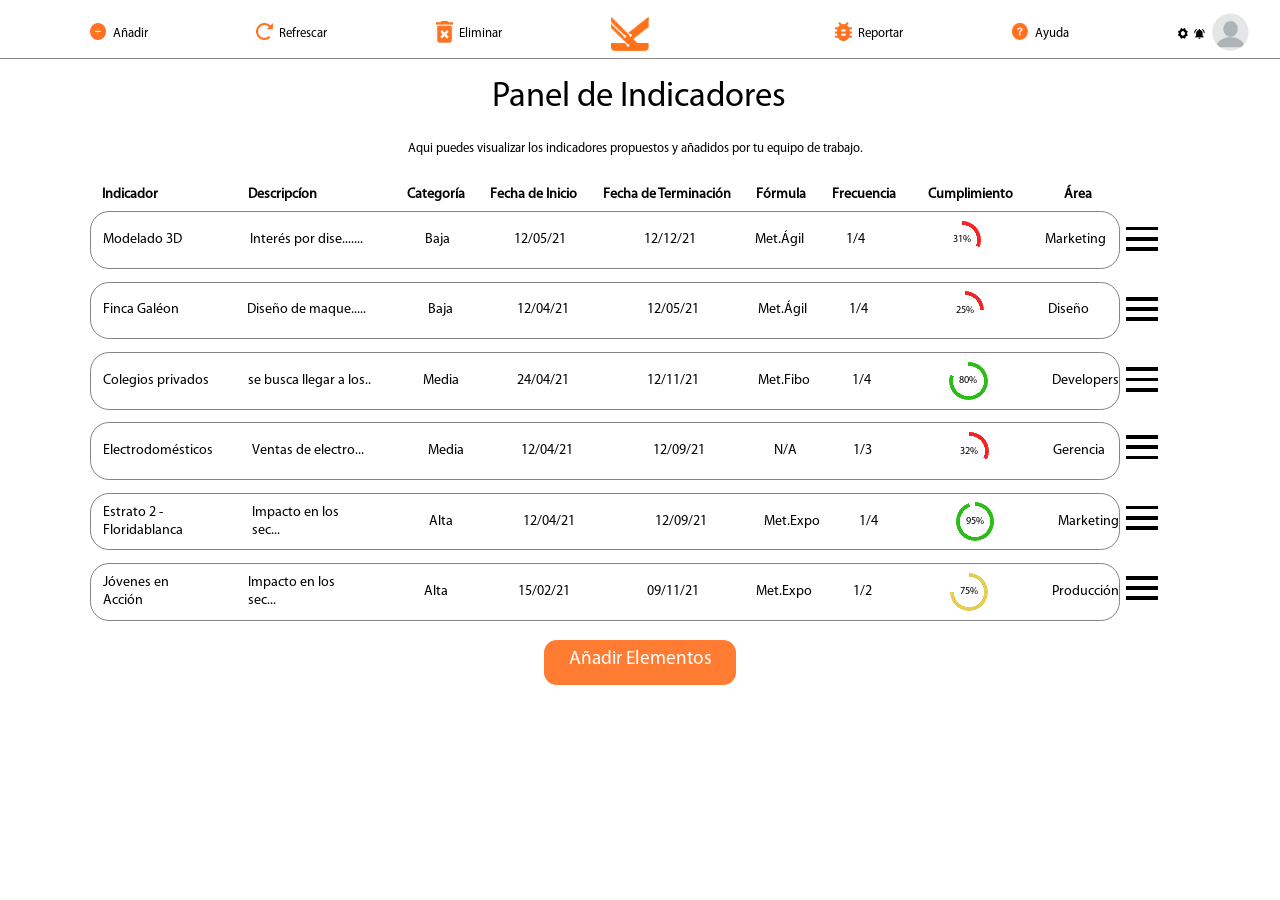
==== commit 090c2e5e: "style :art: Modificacion de media query actualizacion de media query" ====
--- a/añadir.html
+++ b/añadir.html
@@ -3,22 +3,22 @@
 <head>
     <meta charset="UTF-8">
     <meta name="viewport" content="width=device-width, initial-scale=1.0">
-    <title>Document</title>
+    <title>Añadir</title>
     <link rel="stylesheet" href="añadir.css">
 </head>
 <body>
     <div class="flex-conteiner">
-        <img src="./imagenes/Group 7@2x.png" alt="mas" class="mas">
+        <a href="añadir.html"><img src="./imagenes/Group 7@2x.png" alt="mas" class="mas"></a>
         <a href="añadir.html" class="Añadir">Añadir</a>
-        <img src="./imagenes/Icon open-reload@2x.png" alt="circul" class="circul">
+        <a href=""><img src="./imagenes/Icon open-reload@2x.png" alt="circul" class="circul"></a>
         <a href="" class="Añadir">Refrescar</a>
-        <img src="./imagenes/Icon material-delete-forever@2x.png" alt="caneca" class="caneca">
+        <a href="eliminar.html"><img src="./imagenes/Icon material-delete-forever@2x.png" alt="caneca" class="caneca"></a>
         <a href="eliminar.html" class="Añadir">Eliminar</a>
         <img src="./imagenes/kario sin kairo@2x.png" alt="logo" class="logo">
-        <img src="./imagenes/Icon material-bug-report@2x.png" alt="report" class="report">
+        <a href="Repostes.html"><img src="./imagenes/Icon material-bug-report@2x.png" alt="report" class="report"></a>
         <a href="Repostes.html" class="Añadir">Reportar</a>
-        <img src="./imagenes/Icon ionic-ios-help-circle@2x.png" alt="circle" class="circle">
-        <a href="ayuda" class="Añadir">Ayuda</a>
+        <a href="ayuda.html"><img src="./imagenes/Icon ionic-ios-help-circle@2x.png" alt="circle" class="circle"></a>
+        <a href="ayuda.html" class="Añadir">Ayuda</a>
         <a href=""><img src="./imagenes/Icon ionic-ios-settings@2x.png" alt="tuerca" class="tuerca"></a>
         <a href=""><img src="./imagenes/Icon material-notifications-active@2x.png" alt="campana" class="campana"></a>
         <a href="#cuadroSobrepuesto"><img src="./imagenes/Welcome_to_FigJam__1_-removebg-preview.png" alt="foto" class="foto"></a>
@@ -150,7 +150,7 @@
           <img src="./imagenes/Welcome_to_FigJam__1_-removebg-preview.png" alt="logologo" class="logologo">
           <p class="usuario">Usuario</p>
           <img src="./imagenes/icons8-salida-50.png" alt="login" class="login">
-          <a href="KARIOmedia.html" class="logout">Log-Out</a>
+          <a href="Index.html" class="logout">Log-Out</a>
           <a href="#" id="cerrarCuadro" class="cerrar">Cerrar</a>
         </div>
       </div>
--- a/añadir.css
+++ b/añadir.css
@@ -912,4 +912,71 @@
     top: 33.4vi;
     left: 20vi;
     border-radius: 0.3vi;
+}
+
+@media screen and (max-width: 430px) {
+    .flex-conteiner{
+        flex-direction: column;
+        width: 10vi;
+    }
+    .Añadir{
+        display: none;
+    }
+    .mas{
+        width: 10vi;
+        margin-right: 5vi;
+        margin-top: 5vi;
+    }
+    .circul{
+        margin-top: 5vi;
+        margin-right: 5vi;
+        width: 10vi;
+    }
+    .caneca{
+        margin-top: 5vi;
+        margin-right: 5vi;
+        width: 10vi;
+    }
+    .logo{
+        margin-top: 5vi;
+        margin-right: 5vi;
+        width: 10vi;
+    }
+    .report{
+        margin-top: 6vi;
+        margin-right: 11vi;
+        width: 10vi;
+    }
+    .circle{
+        margin-top: 5vi;
+        margin-right: 5vi;
+        width: 10vi;
+    }
+    .tuerca{
+        width: 4vi;
+        margin-top: 80vi;
+        margin-left: 175vi;
+    }
+    .campana{
+        margin-top: 3vi;
+        width: 4vi;
+        margin-left: 175vi;
+    }
+    .foto{
+        margin-top: 3vi;
+        width: 11vi;
+        margin-left: 175vi;
+    }
+    .linea{
+        display: none;
+    }
+    #cuadroSobrepuesto{
+        top: 171vi;
+        left: 51vi;
+    }
+    #contenidoCuadro{
+        width: 35vi;
+        height: 45vi;
+        background-image: linear-gradient(to bottom, #E66319 11vi, #3E3737 5vi);
+    }
 }
